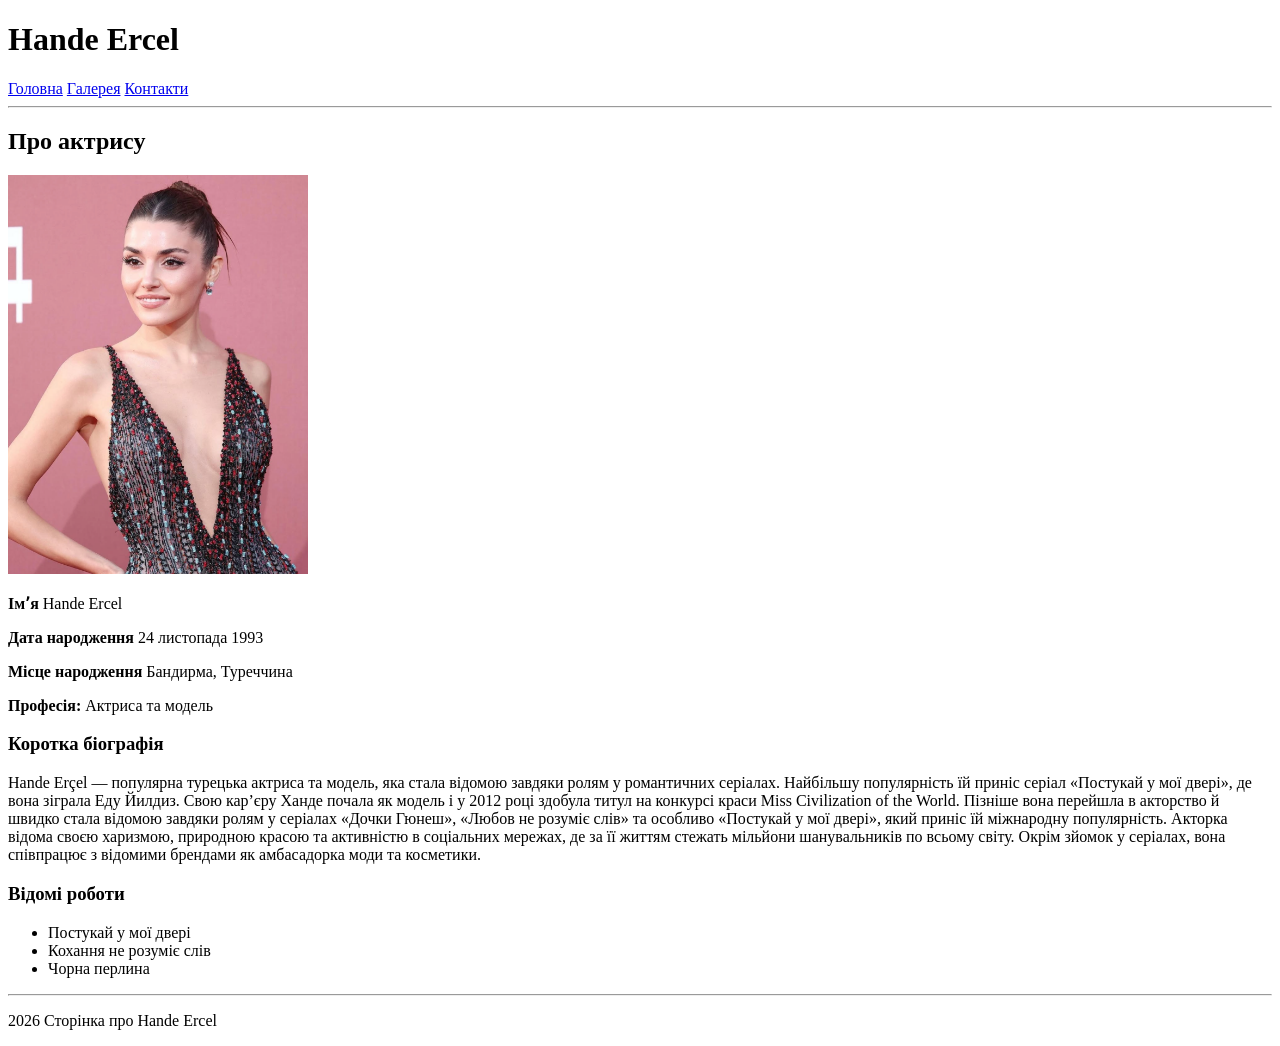
==== index.html @ 9f55cbdf "Homework website" ====
<!DOCTYPE html>
<html lang="uk">
<head>
	<meta charset="utf-8">
	<title> Hande Ercel - Головна</title>
</head>
<body>
<header>
	<h1> Hande Ercel</h1>
	<nav> 
	<a href="index.html">Головна</a>
	<a href="pages/gallery.html">Галерея</a>
	<a href="pages/contact.html">Контакти</a>
		
</nav>
</header>
<hr>
<section>
	<h2> Про актрису</h2>
    <img src="photo/hande1.jpg" alt="Hande Ercel" width="300">
    <p><strong> Імʼя</strong> Hande Ercel </p>
    <p><strong> Дата народження </strong> 24 листопада 1993 </p>
    <p><strong> Місце народження </strong> Бандирма, Туреччина </p>
    <p><strong> Професія: </strong> Актриса та модель </p>

    <h3> Коротка біографія </h3>
    <p>
    	 Hande Erçel — популярна турецька актриса та модель, яка стала відомою завдяки ролям у романтичних серіалах. Найбільшу популярність їй приніс серіал «Постукай у мої двері», де вона зіграла Еду Йилдиз.
    	 Свою кар’єру Ханде почала як модель і у 2012 році здобула титул на конкурсі краси Miss Civilization of the World. Пізніше вона перейшла в акторство й швидко стала відомою завдяки ролям у серіалах «Дочки Гюнеш», «Любов не розуміє слів» та особливо «Постукай у мої двері», який приніс їй міжнародну популярність.
         Акторка відома своєю харизмою, природною красою та активністю в соціальних мережах, де за її життям стежать мільйони шанувальників по всьому світу. Окрім зйомок у серіалах, вона співпрацює з відомими брендами як амбасадорка моди та косметики.
    </p>
    <h3> Відомі роботи </h3>
    <ul>
    	<li> Постукай у мої двері </li>
    	<li> Кохання не розуміє слів </li>
    	<li> Чорна перлина </li>
    </ul>

</section>
<hr>
<footer>
	<p> 2026 Сторінка про Hande Ercel </p>
</footer>

</body>
</html>
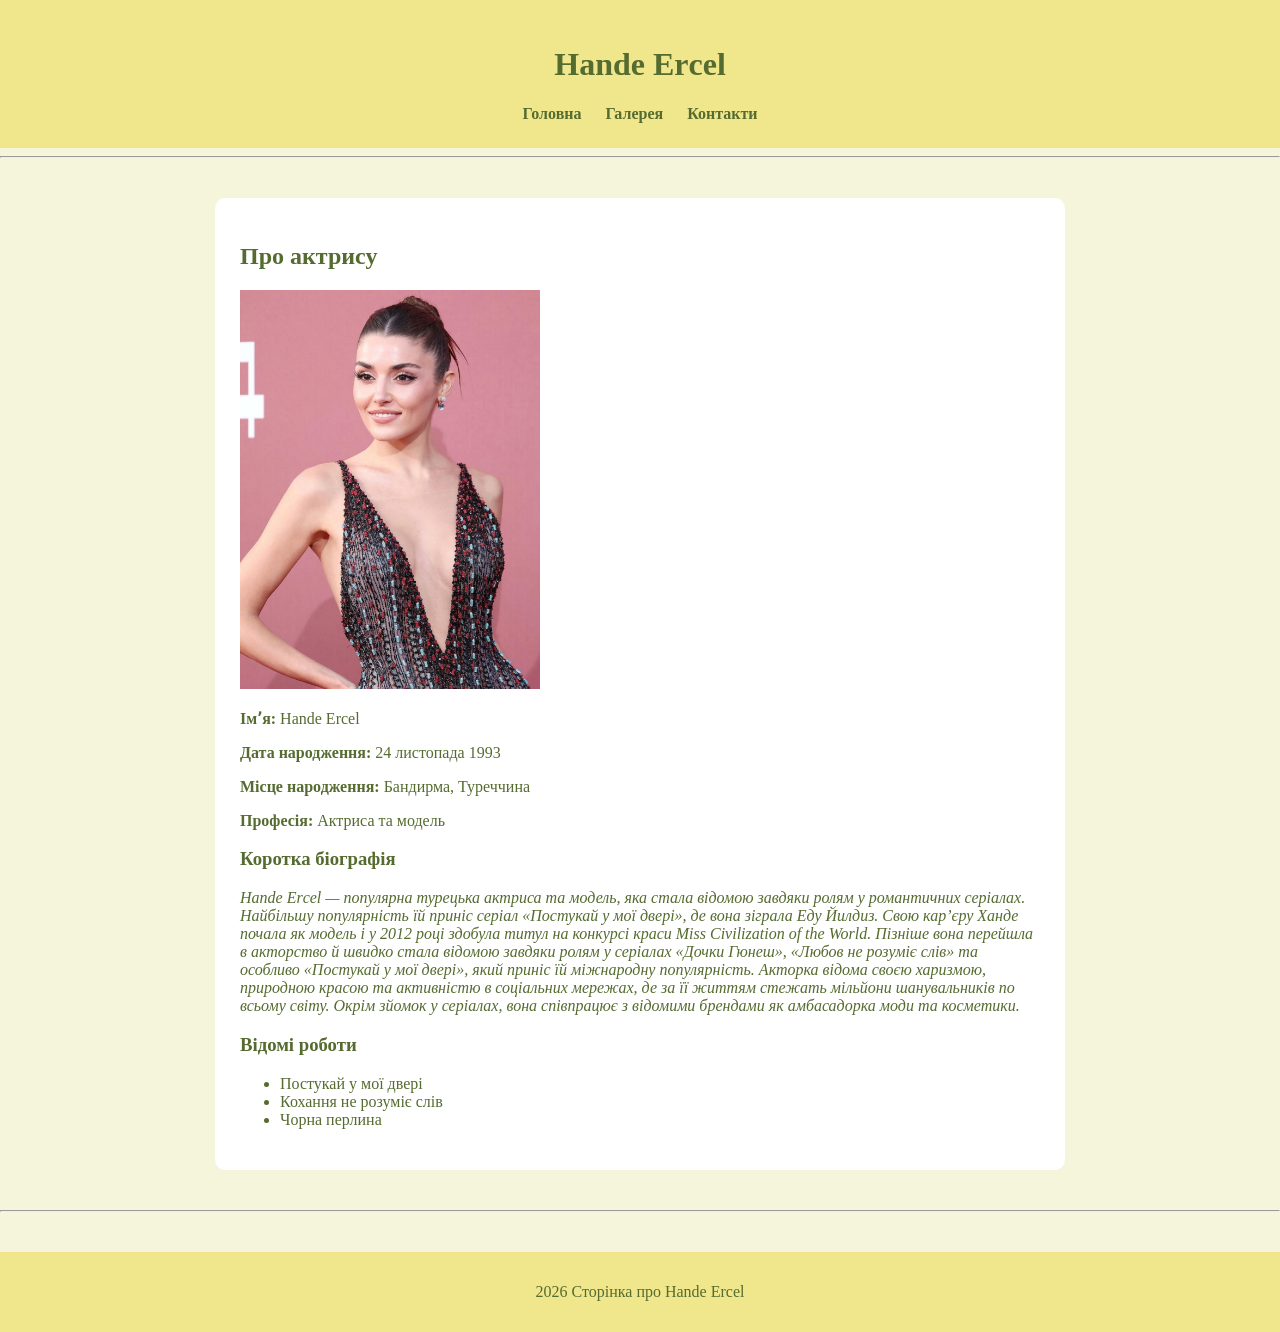
==== commit 4431634b: "Add styles for homework" ====
--- a/index.html
+++ b/index.html
@@ -3,29 +3,29 @@
 <head>
 	<meta charset="utf-8">
 	<title> Hande Ercel - Головна</title>
+    <link rel="stylesheet" href="style.css">
 </head>
 <body>
 <header>
-	<h1> Hande Ercel</h1>
-	<nav> 
-	<a href="index.html">Головна</a>
-	<a href="pages/gallery.html">Галерея</a>
-	<a href="pages/contact.html">Контакти</a>
-		
+    <h1> Hande Erсel </h1>
+    <nav>
+    <a href="index.html">Головна</a>
+    <a href="pages/gallery.html">Галерея</a>
+    <a href="pages/contact.html">Контакти</a>
 </nav>
 </header>
 <hr>
-<section>
-	<h2> Про актрису</h2>
-    <img src="photo/hande1.jpg" alt="Hande Ercel" width="300">
-    <p><strong> Імʼя</strong> Hande Ercel </p>
-    <p><strong> Дата народження </strong> 24 листопада 1993 </p>
-    <p><strong> Місце народження </strong> Бандирма, Туреччина </p>
+<section class="about">
+	<h2> Про актрису </h2>
+    <img src="photo/hande1.jpg" alt="Hande Ercel" class="main-foto" width="300">
+    <p><strong> Імʼя: </strong> Hande Ercel </p>
+    <p><strong> Дата народження: </strong> 24 листопада 1993 </p>
+    <p><strong> Місце народження: </strong> Бандирма, Туреччина </p>
     <p><strong> Професія: </strong> Актриса та модель </p>
 
     <h3> Коротка біографія </h3>
-    <p>
-    	 Hande Erçel — популярна турецька актриса та модель, яка стала відомою завдяки ролям у романтичних серіалах. Найбільшу популярність їй приніс серіал «Постукай у мої двері», де вона зіграла Еду Йилдиз.
+    <p class="bio">
+    	 Hande Erсel — популярна турецька актриса та модель, яка стала відомою завдяки ролям у романтичних серіалах. Найбільшу популярність їй приніс серіал «Постукай у мої двері», де вона зіграла Еду Йилдиз.
     	 Свою кар’єру Ханде почала як модель і у 2012 році здобула титул на конкурсі краси Miss Civilization of the World. Пізніше вона перейшла в акторство й швидко стала відомою завдяки ролям у серіалах «Дочки Гюнеш», «Любов не розуміє слів» та особливо «Постукай у мої двері», який приніс їй міжнародну популярність.
          Акторка відома своєю харизмою, природною красою та активністю в соціальних мережах, де за її життям стежать мільйони шанувальників по всьому світу. Окрім зйомок у серіалах, вона співпрацює з відомими брендами як амбасадорка моди та косметики.
     </p>
--- a/style.css
+++ b/style.css
@@ -0,0 +1,67 @@
+body {
+font-family: Georgia, serif;
+background-color: beige;
+margin: 0;
+color: darkolivegreen;
+}
+header {
+background-color: khaki;
+text-align: center;
+padding: 25px;
+}
+nav a {
+margin: 10px;
+text-decoration: none;
+font-weight: bold;
+color: darkolivegreen;
+}
+nav a:hover {
+color: darkgreen;
+}
+section {
+max-width: 800px;
+margin: 40px auto;
+background: white;
+padding: 25px;
+border-radius: 10px;
+}
+.main-photo {
+display: block;
+margin: 20px auto;
+width: 300px;
+border-radius: 15px;
+}
+.bio {
+font-style: italic;
+}
+.contacts ul {
+font-style: italic;
+}
+.photos {
+display: grid;
+grid-template-columns: repeat(3, 1fr);
+gap: 25px;
+justify-items: center;
+margin-top: 20px;
+}
+.photos img {
+width: 220px;
+height: 220px;
+object-fit: cover;
+border-radius: 15px;
+transition: transform 0.3s;
+}
+.photos img:hover {
+transform: scale(1.08);
+}
+.gallery h2 {
+text-align: center;
+color: darkolivegreen;
+margin-bottom: 30px;
+}
+footer {
+background: khaki;
+text-align: center;
+padding: 15px;
+margin-top: 40px;
+}
